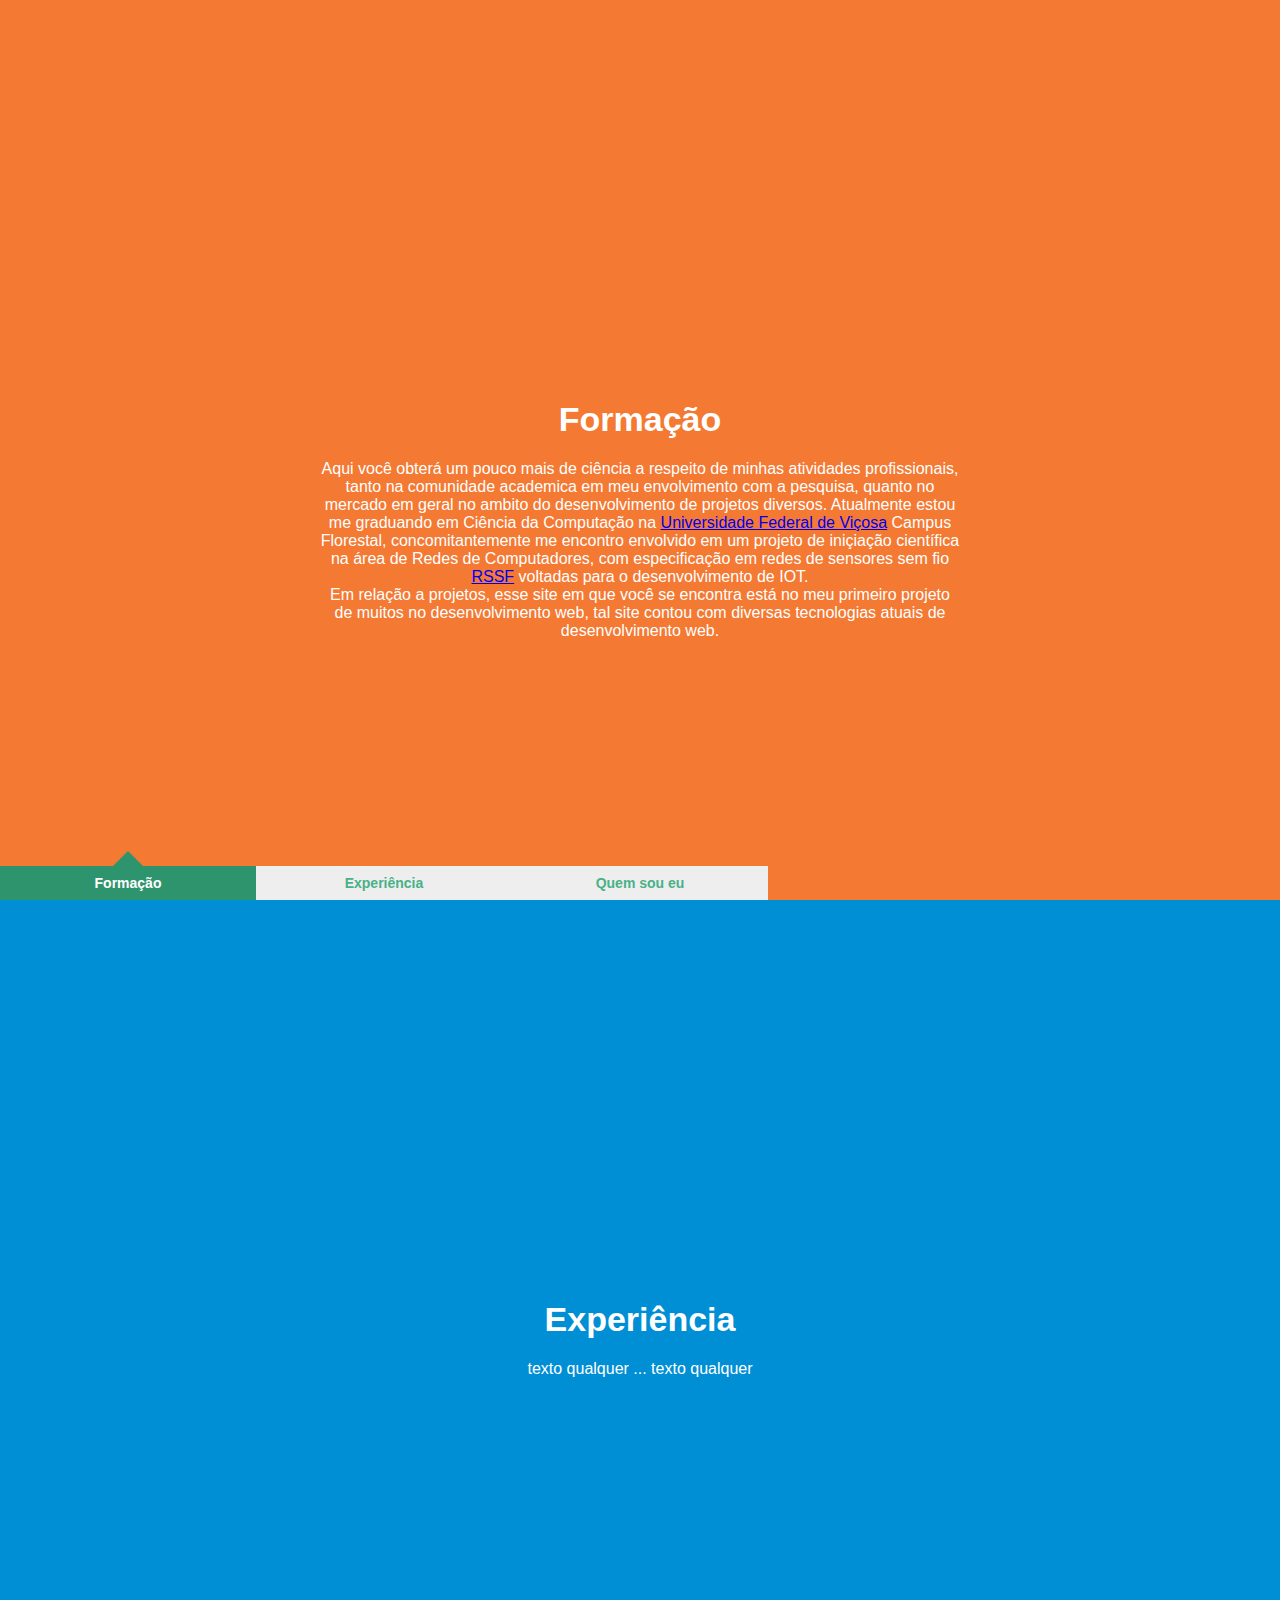
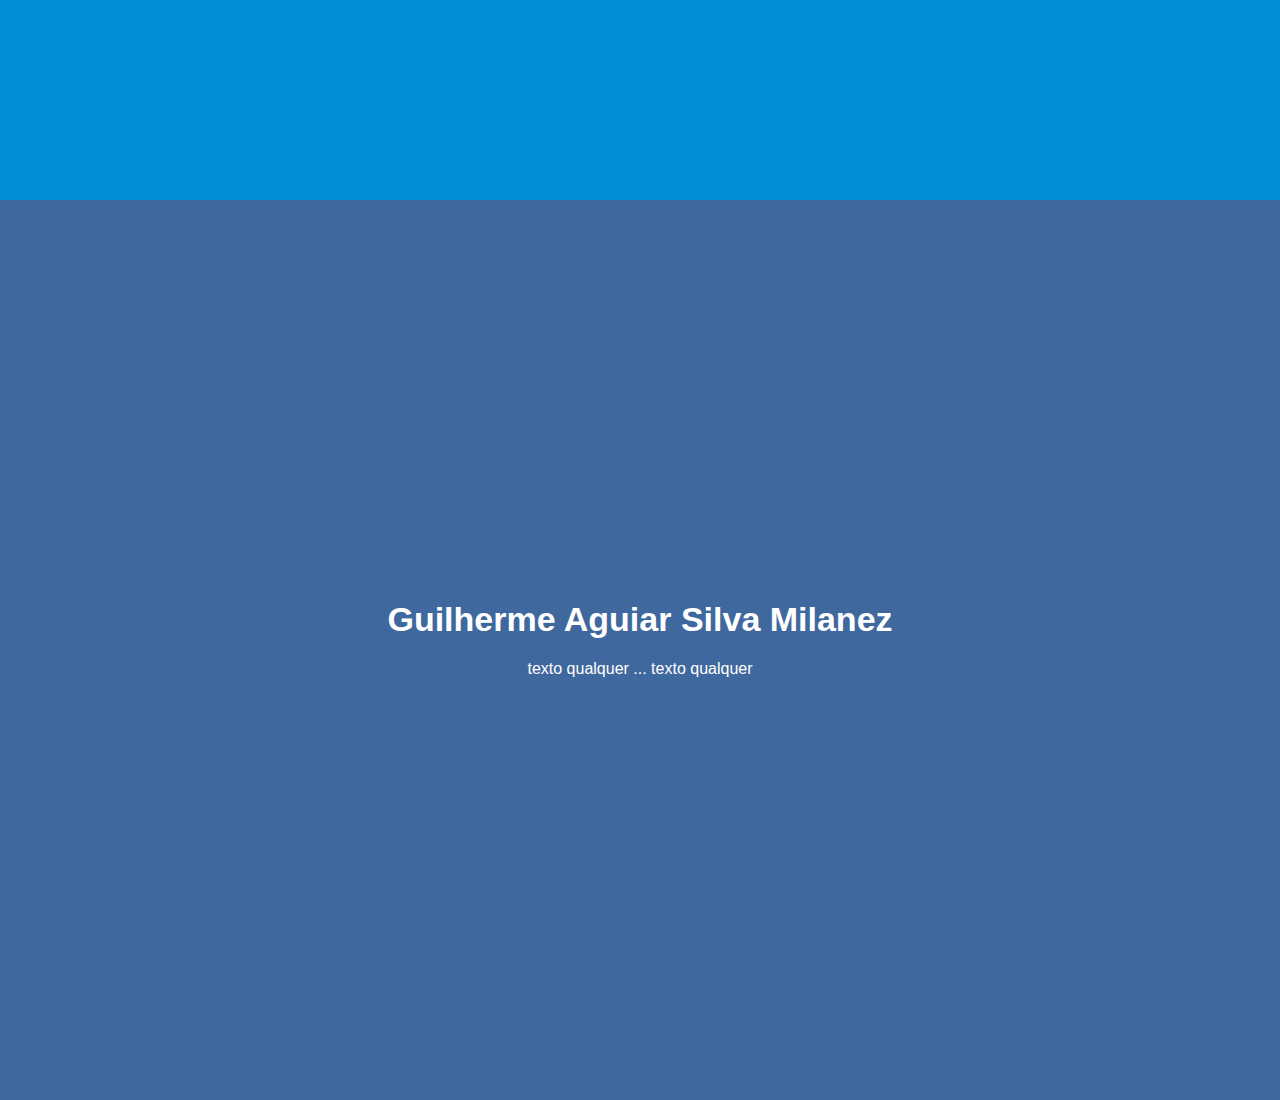
==== index.html @ cf8efea0 "Rename port.html to index.html" ====
<!DOCTYPE html> 
<html lang = "pt-br"> 
    <head> 
        <meta charset= "utf-8"> 
        <meta name="viewport" content="width=device-width, initial-scale=1.0">   

        <title>Portifólio</title> 
        <link rel="stylesheet" type="text/css" href="port.css" />
    </head> 
    <body>  
        <div class="container"> 
         <!-- menu--> 
         <input type="radio" name="radio" checked = "checked" id = "radio-nav-1"/>
         <span>Formação</span> 
         <input type="radio" name= "radio" id = "radio-nav-2"/> 
         <span>Experiência</span> 
         <input type="radio" name= "radio" id = "radio-nav-3"/> 
         <span>Quem sou eu </span>    
        
         <!-- Scroll + select --> 
        <div class="scroll">
            <section class= "section" id = "section-1"> 
                <div class = "logo">  
                </div> 
                <h2>Formação</h2> 
                <p>Aqui você obterá um pouco mais de ciência a respeito de minhas atividades profissionais, 
                    tanto na comunidade academica em meu envolvimento com a pesquisa, 
                    quanto no mercado em geral no ambito do desenvolvimento de projetos diversos.  
                     Atualmente estou me graduando em Ciência da Computação na <a href="https://www.ufv.br ">Universidade Federal de Viçosa</a> 
                    Campus Florestal,
                    concomitantemente me encontro envolvido em um projeto de iniçiação científica na área de Redes de Computadores, 
                   com especificação em redes de sensores sem fio <a href="https://www.gta.ufrj.br/ensino/eel878/redes1-2018-1/trabalhos-vf/rssf/">RSSF</a> voltadas para o desenvolvimento de IOT. <br>   
                   Em relação a projetos, esse site em que você se encontra está no meu primeiro projeto de muitos no desenvolvimento web, tal site contou com diversas tecnologias atuais de desenvolvimento web. 
                   </p>
            </section> 
            <section class=" section" id = "section-2"> 
                <div class = "logo">  
                </div> 
                <h2>Experiência</h2> 
                <p>texto qualquer ... texto qualquer</p>
            </section>  
            <section class=" section" id = "section-3"> 
                <div class = "logo">  
                </div> 
                <h2>Guilherme Aguiar Silva Milanez </h2>  
                   
                <p>texto qualquer ... texto qualquer</p>
            </section>
        </div>
        </div> 
    </body>


    </html>
---- port.css ----
h1{ 
    font-weight: bold; 
    font-size : 24px;  
    align-self: auto ; 
    text-align: center; 
    color: beige;
}
*{
     margin: 0;
     padding: 0;
}
body{
    font-family: 'Open Sans', Arial, sans-serif;
    font-size: 15px;
    background: #ccc;
    color: #fff;
    overflow: hidden;
}
.container{
    position: absolute;
    left: 0;
    top: 0;
    width: 100%;
    height: 100%;
}
.container > input,
.container > span{
    position: fixed;
    bottom: 0;
    width: 20%;
    height: 34px;
    line-height: 34px;
    cursor: pointer;
}

/* NAVEGAÇÃO + SCROLL */
#radio-nav-1, #radio-nav-1 + span{left: 0;}
#radio-nav-2, #radio-nav-2 + span{left: 20%;}
#radio-nav-3, #radio-nav-3 + span{left: 40%;}
#radio-nav-4, #radio-nav-4 + span{left: 60%;}
#radio-nav-5, #radio-nav-5 + span{left: 80%;}

#radio-nav-1:checked ~ .scroll{
    transform: translateY(0%);
    -webkit-transform: translateY(0%);
}
#radio-nav-2:checked ~ .scroll{
    transform: translateY(-100%);
    -webkit-transform: translateY(-100%);
}
#radio-nav-3:checked ~ .scroll{
    transform: translateY(-200%);
    -webkit-transform: translateY(-200%);
}
#radio-nav-4:checked ~ .scroll{
    transform: translateY(-300%);
    -webkit-transform: translateY(-300%);
}
#radio-nav-5:checked ~ .scroll{
    transform: translateY(-400%);
    -webkit-transform: translateY(-400%);
}

.container > span{
    background: #eee;
    font-size: 14px;
    font-weight: bold;
    color: #48b188;
    text-align: center;
    z-index: 10;
}
.container > input{
    z-index: 15;
    opacity: 0;
}
.container > input:checked + span,
.container > input:checked:hover + span{
    background: rgba(46, 148, 109, 1);
    color: #fff;
}

.container > input:checked + span::after,
.container > input:checked:hover + span::after{
    content: "";
    width: 0;
    height: 0;
    position: absolute;
    bottom: 100%;
    border: solid transparent;
    border-bottom-color: rgba(46, 148, 109, 1);
    border-width: 15px;
    left: 50%;
    margin-left: -15px;
}

.container > input:hover + span{
    background: rgba(46, 148, 109, .8);
    color: #fff;
}

#section-1{background: #f47933;}
#section-2{background: #008fd5;}
#section-3{background: #3f689e;}
#section-4{background: #cf669c;}
#section-5{background: #4a3abe;}

.scroll,
.section{
    position: relative;
    width: 100%;
    height: 100%;
    left: 0;
    top: 0;
    transition: all .15s ease-in-out;
}
.section{overflow: hidden;}



.section h2{
    position: absolute;
    width: 100%;
    font-size: 34px; 
    text-align: center;
    font-weight: bold;
    top: 50%;
    margin-top: -50px; 
    height: initial;
}

.section p{  
    font-family: 'Open Sans', Arial, sans-serif;
    position: absolute;
    width: 50%;
    font-size: 16px;
    text-align: center;
    top: 50%;
    left: 25%;
    margin-top: 10px;
}

/* Animações */
#radio-nav-1:checked ~ .scroll #section-1 h2,
#radio-nav-2:checked ~ .scroll #section-2 h2,
#radio-nav-3:checked ~ .scroll #section-3 h2,
#radio-nav-4:checked ~ .scroll #section-4 h2,
#radio-nav-5:checked ~ .scroll #section-5 h2{
    animation: animeDown .7s ease-in-out .4s backwards;
    -webkit-animation: animeDown .7s ease-in-out .4s backwards;
}

#radio-nav-1:checked ~ .scroll #section-1 p,
#radio-nav-2:checked ~ .scroll #section-2 p,
#radio-nav-3:checked ~ .scroll #section-3 p,
#radio-nav-4:checked ~ .scroll #section-4 p,
#radio-nav-5:checked ~ .scroll #section-5 p{
    animation: animeUp .7s ease-in-out .4s backwards;
    -webkit-animation: animeUp .7s ease-in-out .4s backwards;
}

@keyframes animeDown{
    0%{
        transform: translateY(-50px);
        -webkit-transform: translateY(-50px);
        opacity: 0;
    }
    100%{
        transform: translateY(0px);
        -webkit-transform: translateY(0px);
        opacity: 1;
    }
}

@keyframes animeUp{
    0%{
        transform: translateY(50px);
        -webkit-transform: translateY(50px);
        opacity: 0;
    }
    100%{
        transform: translateY(0px);
        -webkit-transform: translateY(0px);
        opacity: 1;
    }
}
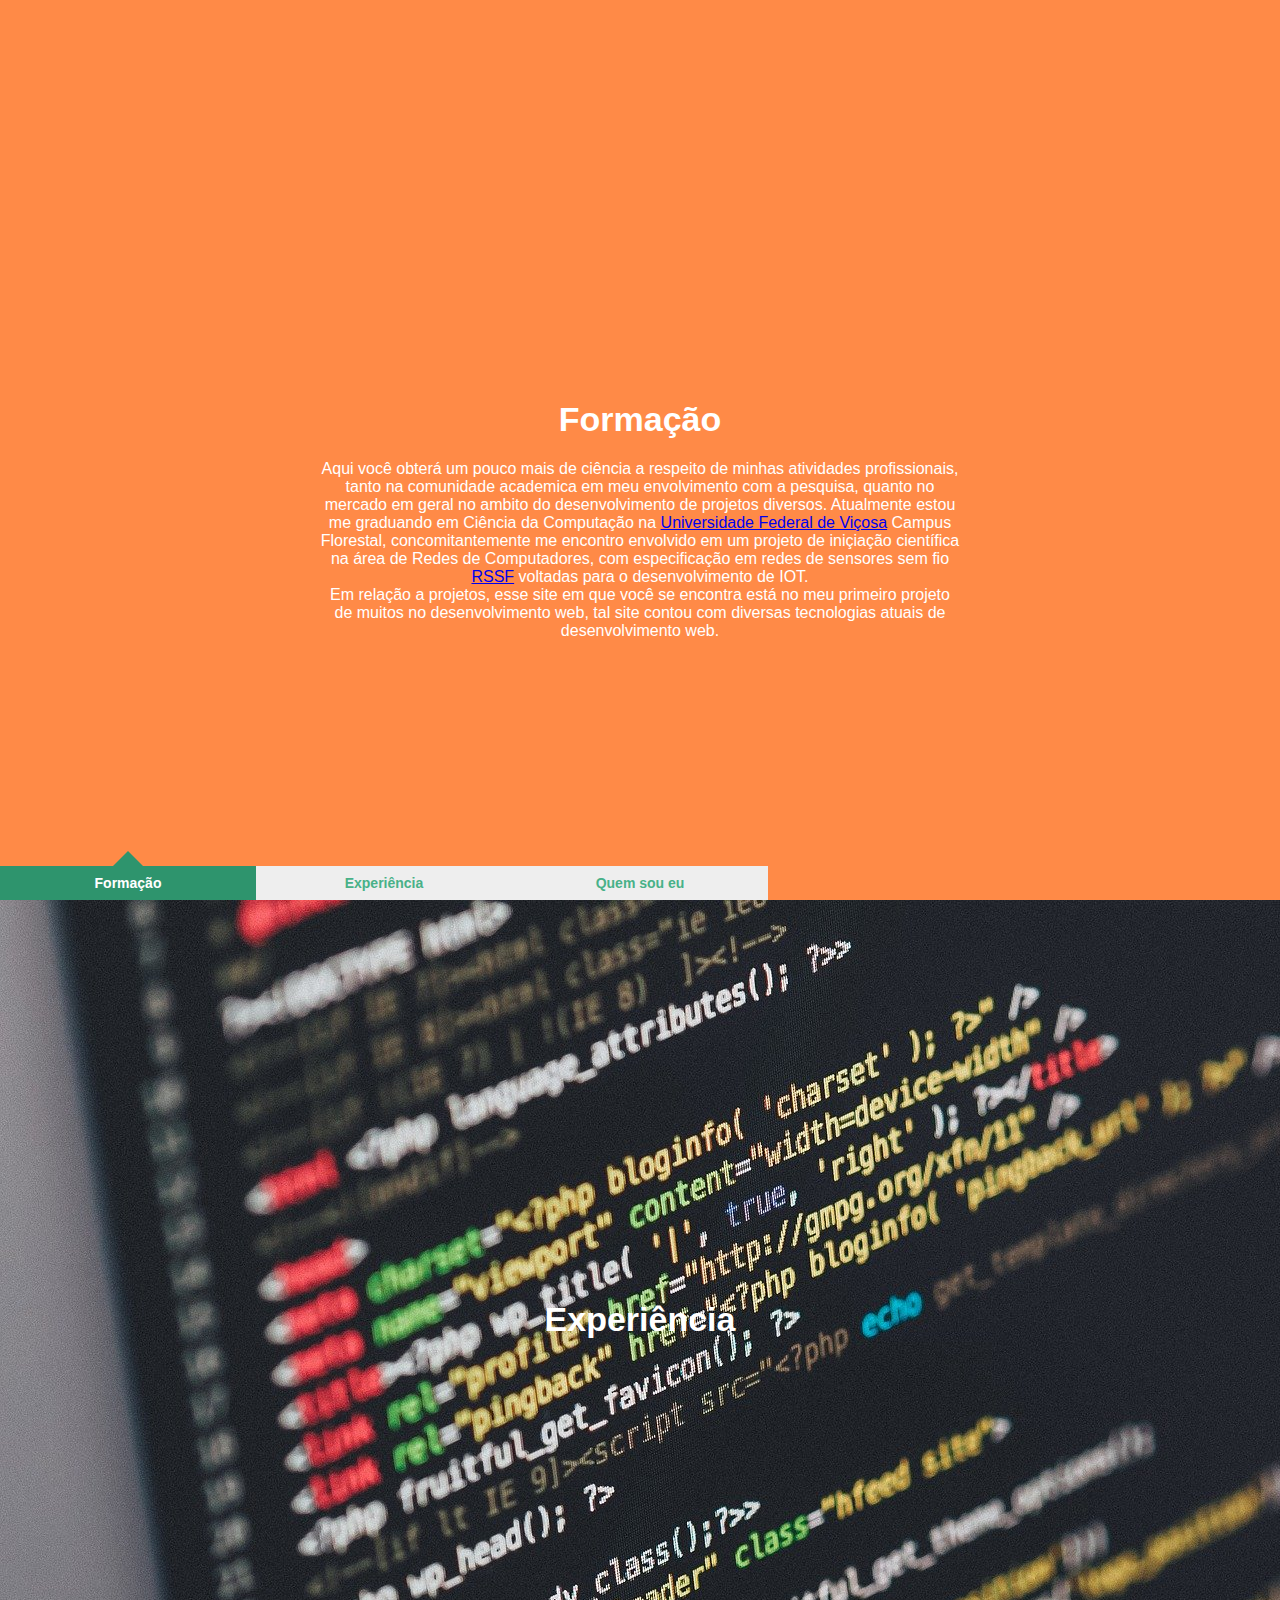
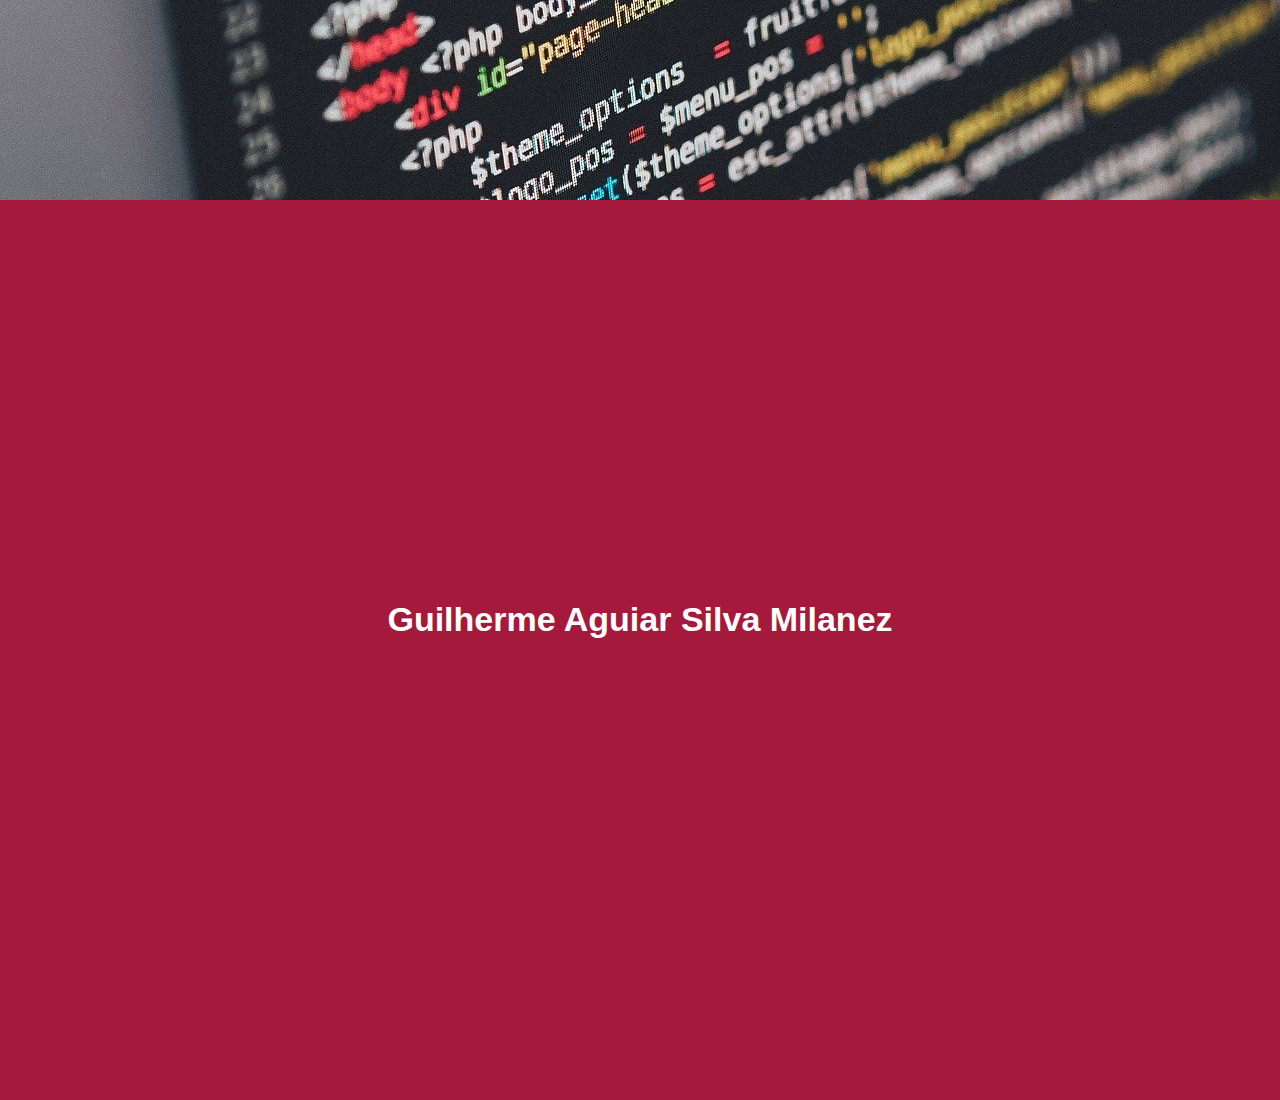
==== commit cd30d8bb: "-" ====
--- a/index.html
+++ b/index.html
@@ -37,14 +37,14 @@
                 <div class = "logo">  
                 </div> 
                 <h2>Experiência</h2> 
-                <p>texto qualquer ... texto qualquer</p>
+                
             </section>  
             <section class=" section" id = "section-3"> 
                 <div class = "logo">  
                 </div> 
                 <h2>Guilherme Aguiar Silva Milanez </h2>  
                    
-                <p>texto qualquer ... texto qualquer</p>
+                <p></p>
             </section>
         </div>
         </div> 
--- a/port.css
+++ b/port.css
@@ -98,9 +98,9 @@
     color: #fff;
 }
 
-#section-1{background: #f47933;}
-#section-2{background: #008fd5;}
-#section-3{background: #3f689e;}
+#section-1{background: #ff8a47;}
+#section-2{background-image: url(/code.jpg);}
+#section-3{background: #a5193c;}
 #section-4{background: #cf669c;}
 #section-5{background: #4a3abe;}
 
